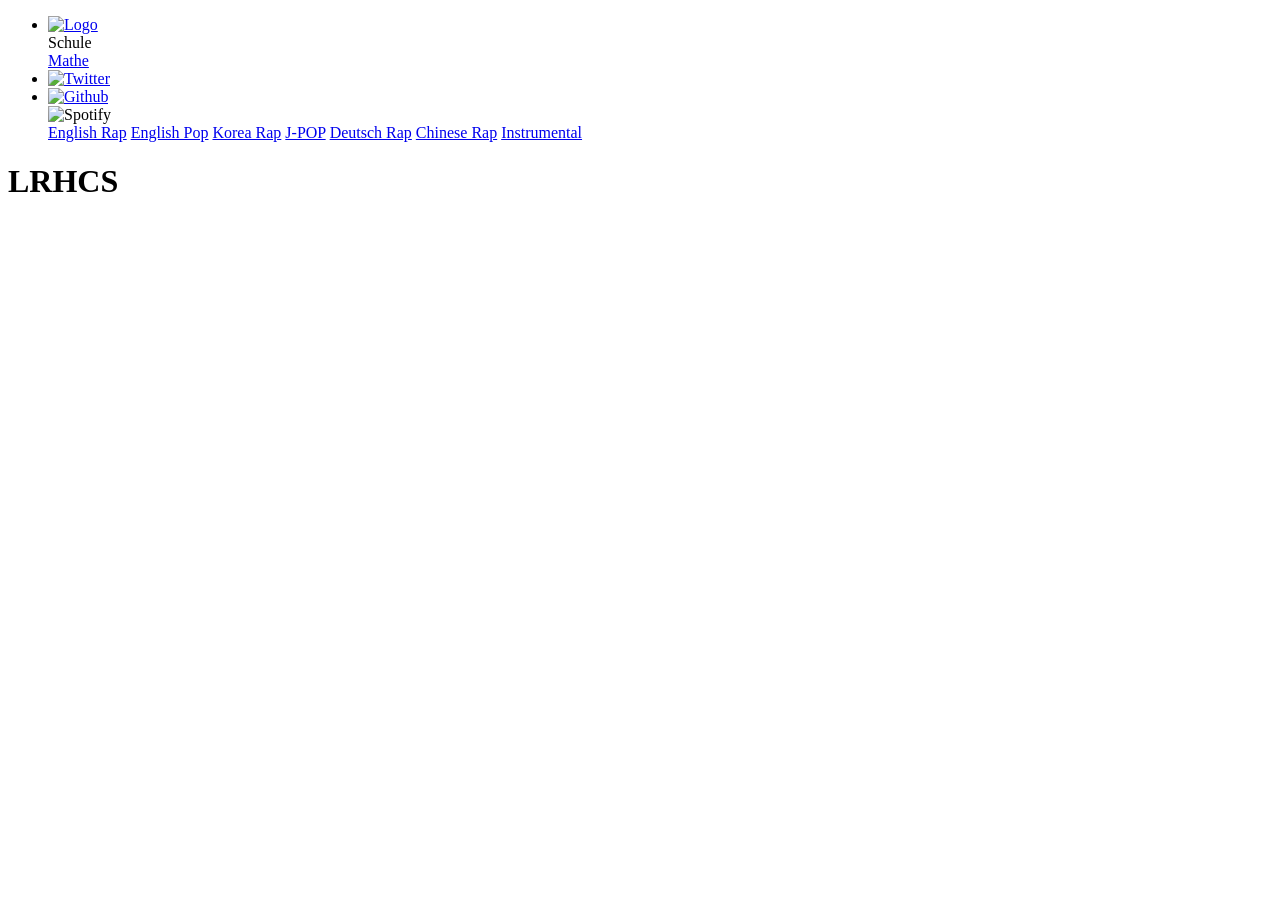
==== INDEX.html @ 8b46be04 "Initial commit" ====
<!DOCTYPE html>
<html lang="en">

<!--Headers-->
<head>
    <title>LRHCS&#128512;</title>
    <meta charset="UTF-8">
    <meta name="description" content="Rui ist schlau">
    <meta name="keywords" content="KSS, Learn, Zusammenfassung">
    <meta name="author" content="LRHCS">
    <meta name="viewport" content="width=device-width, initial-scale=1.0">
    <base href="http://localhost:63342/WEB/INDEX.html?_ijt=aep20dqs6qkdo4tin81c8d0vbs&_ij_reload=RELOAD_ON_SAVE" target="_blank">
    <!--Link to the CSS and shows icon on the top of the browser-->
    <link rel="stylesheet" href="CSS/Style.css">
    <link rel="icon" type="image/x-icon" href="Pictures/LOGO.png">

</head>
<body>


<!--Navigate bar-->
<ul>
    <!--My Logo and when clicked goes back to Homepage-->
    <li><a href="http://localhost:63342/WEB/INDEX.html?_ijt=aep20dqs6qkdo4tin81c8d0vbs&_ij_reload=RELOAD_ON_SAVE"><img src="Pictures/LOGO%20ME.png" alt="Logo" class="main_logo"></img></a></li>


    <!--Drop down list for the school-->
    <div class="dropdown">
        <a class="dropbtn">Schule</a>
        <div class="dropdown-content">
            <a href="http://localhost:63342/WEB/School/Mathe.html?_ijt=v4foojb3ge73bjgftbso4qvnnt&_ij_reload=RELOAD_ON_SAVE">Mathe</a>
        </div>
    </div>


    <!--Media navigate bar-->
    <li class="media"><a href="https://twitter.com/LrhcsR"><img src="Pictures/Twitter.png" alt="Twitter" style="width:23px;height:23px;"></img></a></li>
    <li class="media"><a href="https://github.com/LRHCS"><img src="Pictures/Github.png" alt="Github" style="width:23px;height:23px;"></img></a></li>


    <!--Spotify-->
    <div class="dropdown media">
        <a class="dropbtn"><img src="Pictures/spotify-download-logo-30.png" alt="Spotify" style="width:23px;height:23px;padding: 0px"></a>
        <div class="dropdown-content">
            <a href="https://open.spotify.com/playlist/1KqF4gIdwiOrSZCqc6RFKl?si=0eb8604f9c724b0f">English Rap</a>
            <a href="https://open.spotify.com/playlist/1HS1nUixeX2wMOdTTHEDa2?si=62512e51fe9f4148">English Pop</a>
            <a href="https://open.spotify.com/playlist/5A65yyDzKMEXUG0QWcDopR?si=72d5b96ea96040d9">Korea Rap</a>
            <a href="https://open.spotify.com/playlist/2irvX6PQI7GYE0HRUTEaJn?si=02d4eab3bc1f486f">J-POP</a>
            <a href="https://open.spotify.com/playlist/1gHSiR070MYIKyo3kN374j?si=34b2dee7d6a8457e">Deutsch Rap</a>
            <a href="https://open.spotify.com/playlist/61097CX0UKWvRqLBVoWgYX?si=41627623e79f41b0">Chinese Rap</a>
            <a href="https://open.spotify.com/playlist/0Y0CgWtjRAKPzTFawtVVx0?si=4282f4edb67045fa">Instrumental</a>
        </div>
    </div>
</ul>



<h1 title="Im da best"class="title"><b>LRHCS</b></h1>



</body>
</html>
---- CSS/Style.css ----
/*It makes whole website black and change the font to sans-serif*/
* {
    background: black;
    font-family: sans-serif;
}

/*Css for the title*/
.title{
    background-color: black;
    color: white;
    font-size: 100px;
    font-style: oblique;
    margin: 200px;
}


/*The list element of the navigate bar goes from right to left*/
.media{
    float: right;
}

/*The titles of the Subject*/
.fach{
    text-align: center;
    padding: 0px;
    margin: 0px;
    font-size: 110px;
    color: white;

}

/*The big LOGO one the top-left*/
.main_logo {
    width: 100px;
    height: 100px;
}

/*Center the Big title*/
h1{
    text-align:center;
    padding: 200px;
}

/*Remove the prefix of the list remove the Box */
ul {
     list-style-type: none;
     margin: 0;
     padding: 0;
     overflow: hidden;
     background-color: #000000;
     font-size: 20px
 }

/*start from left*/
li {
    float: left;
}


li a {
    display: block;
    color: white;
    text-align: center;
    padding: 16px;
    text-decoration: none;
}

li a:hover {
    background-color: white;
}



.dropdown-content a
{
    color:white;
    padding:12px 16px;
    text-decoration:none;
    display:block;
}

li a, .dropbtn
{
    display:inline-block;
    color:white;
    text-align:center;
    padding:14px 16px;
    text-decoration:none;
}

li a:hover, .dropdown:hover, .dropbtn
{
    background-color: black;;
}

.dropdown
{
    display:inline-block;
}

.dropdown-content
{
    display:none;
    position:absolute;
    background-color:#000000;
    min-width:160px;
    box-shadow:0px 8px 16px 0px rgba(0,0,0,0.2);
}

/*change the color when the mouse is on the title*/
.dropdown-content a:hover {background-color: gray}


.dropdown:hover .dropdown-content
{
    display:block;
}
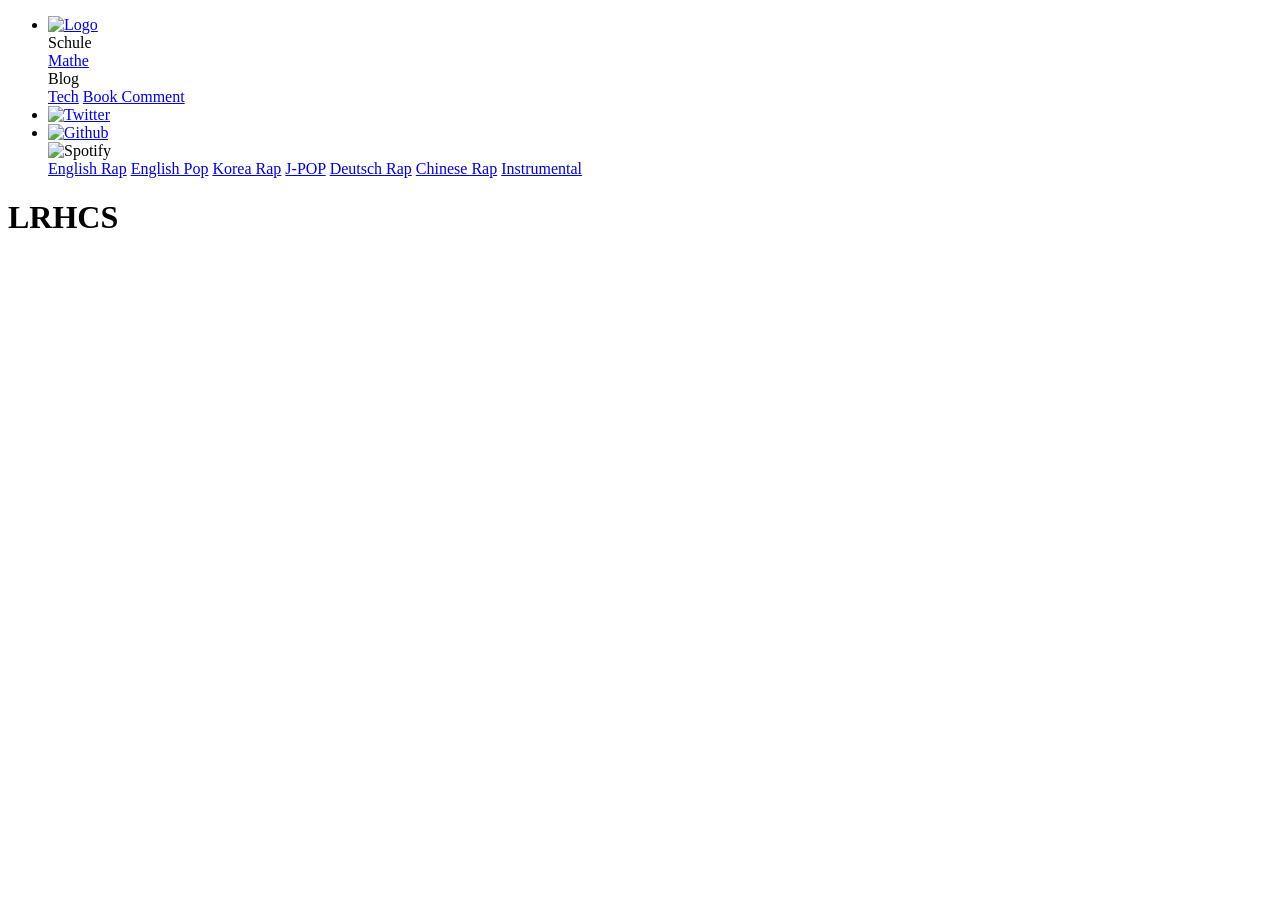
==== commit 0c86f12a: "Add the Blog and the line between the blocks from the navigate bar" ====
--- a/INDEX.html
+++ b/INDEX.html
@@ -26,11 +26,20 @@
 
     <!--Drop down list for the school-->
     <div class="dropdown">
-        <a class="dropbtn">Schule</a>
+        <a class="dropbtn strich">Schule</a>
         <div class="dropdown-content">
             <a href="http://localhost:63342/WEB/School/Mathe.html?_ijt=v4foojb3ge73bjgftbso4qvnnt&_ij_reload=RELOAD_ON_SAVE">Mathe</a>
         </div>
     </div>
+
+    <div class="dropdown">
+        <a class="dropbtn">Blog</a>
+        <div class="dropdown-content">
+            <a href="http://localhost:63342/WEB/School/Mathe.html?_ijt=v4foojb3ge73bjgftbso4qvnnt&_ij_reload=RELOAD_ON_SAVE">Tech</a>
+            <a href="http://localhost:63342/WEB/School/Mathe.html?_ijt=v4foojb3ge73bjgftbso4qvnnt&_ij_reload=RELOAD_ON_SAVE">Book Comment</a>
+        </div>
+    </div>
+
 
 
     <!--Media navigate bar-->
--- a/CSS/Style.css
+++ b/CSS/Style.css
@@ -18,6 +18,11 @@
 /*The list element of the navigate bar goes from right to left*/
 .media{
     float: right;
+}
+
+
+.strich{
+    border-right: white solid 0.5px;
 }
 
 /*The titles of the Subject*/
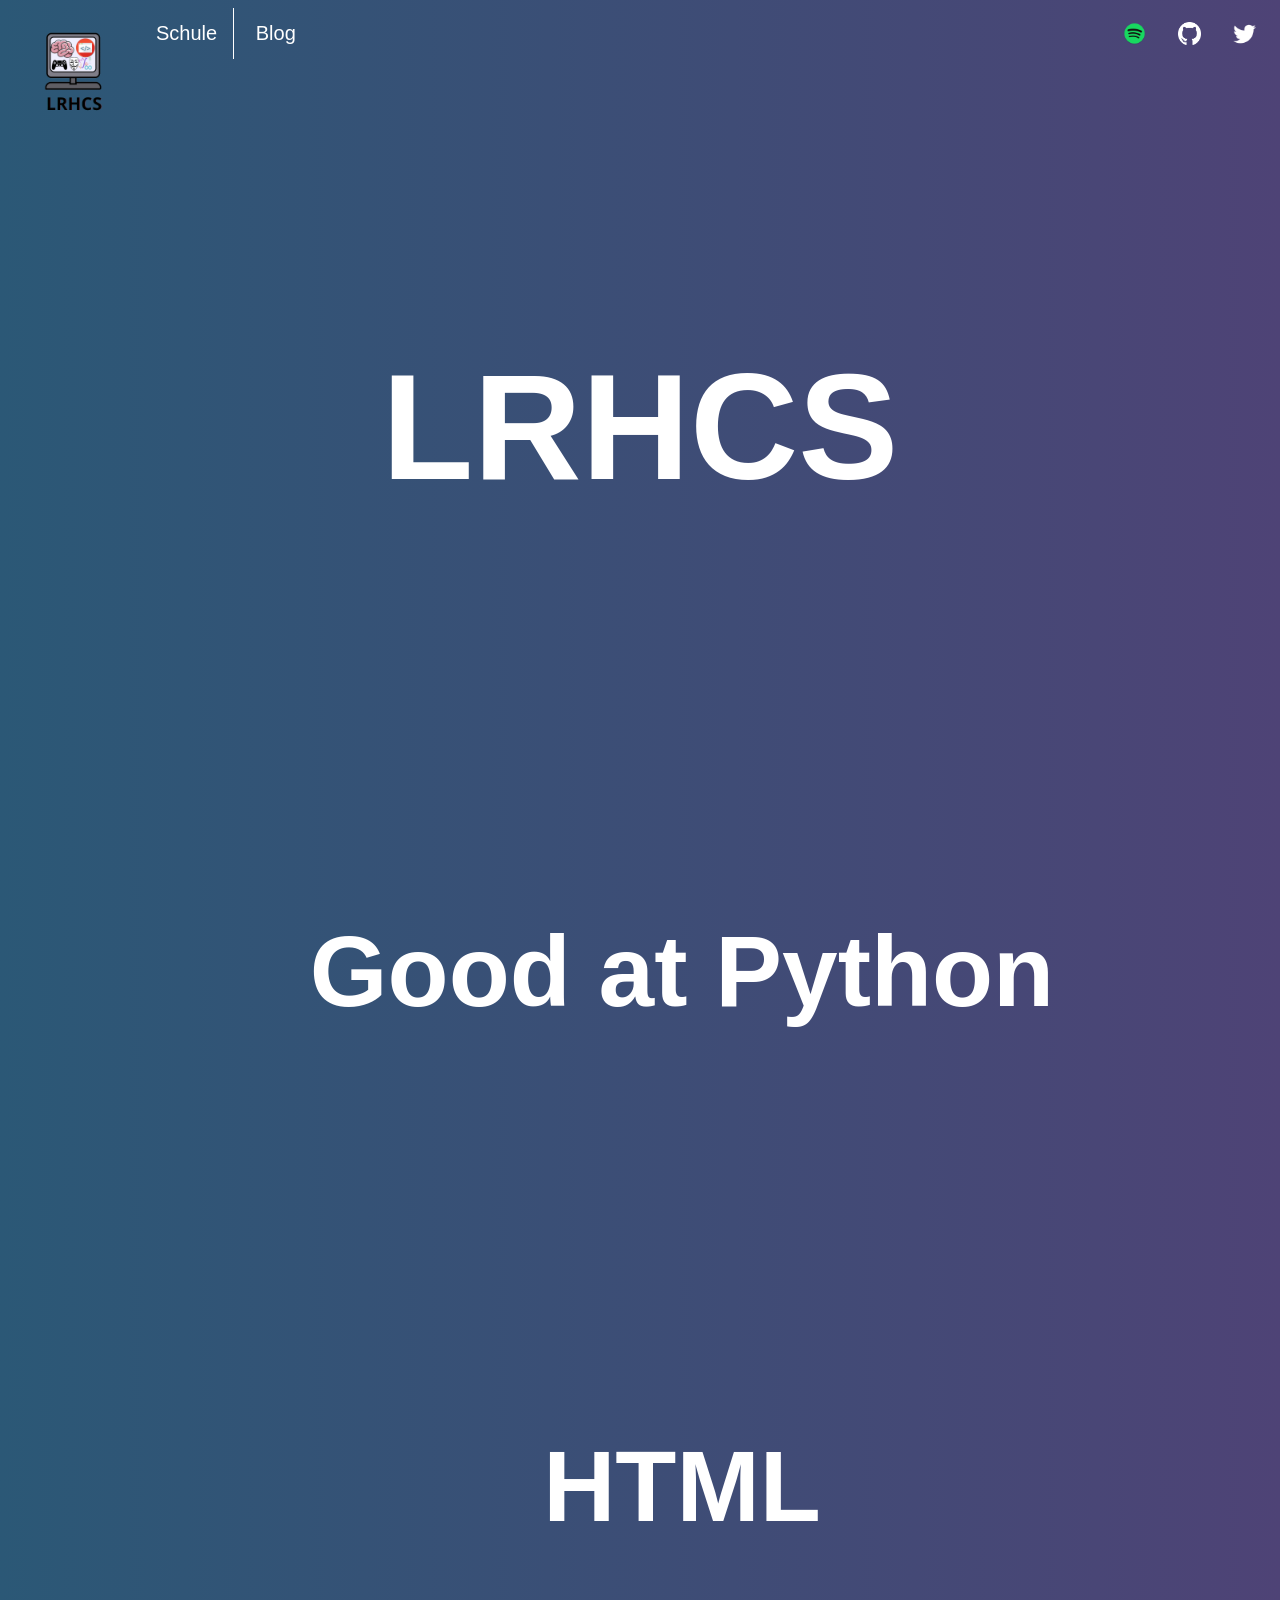
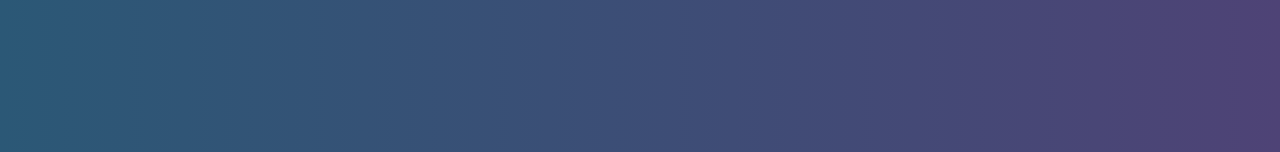
==== commit 9c079cce: "New logo and background color" ====
--- a/INDEX.html
+++ b/INDEX.html
@@ -9,11 +9,13 @@
     <meta name="keywords" content="KSS, Learn, Zusammenfassung">
     <meta name="author" content="LRHCS">
     <meta name="viewport" content="width=device-width, initial-scale=1.0">
-    <base href="http://localhost:63342/WEB/INDEX.html?_ijt=aep20dqs6qkdo4tin81c8d0vbs&_ij_reload=RELOAD_ON_SAVE" target="_blank">
-    <!--Link to the CSS and shows icon on the top of the browser-->
-    <link rel="stylesheet" href="CSS/Style.css">
+    <!--Link to the CSS and JS and shows icon on the top of the browser-->
+    <link rel="stylesheet" href="./CSS/Style.css">
     <link rel="icon" type="image/x-icon" href="Pictures/LOGO.png">
-
+    <script src="Javascript/JS.js"></script>
+    <!--jQuery-->
+    <script src="https://code.jquery.com/jquery-3.6.0.slim.js" integrity="sha384-fuUlMletgG/KCb0NwIZTW6aMv/YBbXe0Wt71nwLRreZZpesG/N/aURjEZCG6mtYn" crossorigin="anonymous"></script>
+    <script src="https://ajax.googleapis.com/ajax/libs/jquery/3.5.1/jquery.min.js"></script>
 </head>
 <body>
 
@@ -21,7 +23,10 @@
 <!--Navigate bar-->
 <ul>
     <!--My Logo and when clicked goes back to Homepage-->
-    <li><a href="http://localhost:63342/WEB/INDEX.html?_ijt=aep20dqs6qkdo4tin81c8d0vbs&_ij_reload=RELOAD_ON_SAVE"><img src="Pictures/LOGO%20ME.png" alt="Logo" class="main_logo"></img></a></li>
+    <li><a href="http://localhost:63342/WEB/INDEX.html?_ijt=aep20dqs6qkdo4tin81c8d0vbs&_ij_reload=RELOAD_ON_SAVE"><img src="Pictures/LOGO%20ME.png" alt="Logo" class="main_logo" ></img></a></li>
+
+
+
 
 
     <!--Drop down list for the school-->
@@ -35,11 +40,10 @@
     <div class="dropdown">
         <a class="dropbtn">Blog</a>
         <div class="dropdown-content">
-            <a href="http://localhost:63342/WEB/School/Mathe.html?_ijt=v4foojb3ge73bjgftbso4qvnnt&_ij_reload=RELOAD_ON_SAVE">Tech</a>
-            <a href="http://localhost:63342/WEB/School/Mathe.html?_ijt=v4foojb3ge73bjgftbso4qvnnt&_ij_reload=RELOAD_ON_SAVE">Book Comment</a>
+            <a href="http://localhost:63342/WEB/Blog/Programming/Techblog.html?_ijt=q859aks4l6f38ct713t0pefvgl&_ij_reload=RELOAD_ON_SAVE">Tech</a>
+            <a href="http://localhost:63342/WEB/School/Mathe.html?_ijt=v4foojb3ge73bjgftbso4qvnnt&_ij_reload=RELOAD_ON_SAVE" style="width: 85%">Book Comment</a>
         </div>
     </div>
-
 
 
     <!--Media navigate bar-->
@@ -47,10 +51,12 @@
     <li class="media"><a href="https://github.com/LRHCS"><img src="Pictures/Github.png" alt="Github" style="width:23px;height:23px;"></img></a></li>
 
 
+
+
     <!--Spotify-->
     <div class="dropdown media">
         <a class="dropbtn"><img src="Pictures/spotify-download-logo-30.png" alt="Spotify" style="width:23px;height:23px;padding: 0px"></a>
-        <div class="dropdown-content">
+        <div class="dropdown-content full_width">
             <a href="https://open.spotify.com/playlist/1KqF4gIdwiOrSZCqc6RFKl?si=0eb8604f9c724b0f">English Rap</a>
             <a href="https://open.spotify.com/playlist/1HS1nUixeX2wMOdTTHEDa2?si=62512e51fe9f4148">English Pop</a>
             <a href="https://open.spotify.com/playlist/5A65yyDzKMEXUG0QWcDopR?si=72d5b96ea96040d9">Korea Rap</a>
@@ -62,9 +68,12 @@
     </div>
 </ul>
 
+<h1 title="Im da best"class="title"><b>LRHCS</b></h1>
 
 
-<h1 title="Im da best"class="title"><b>LRHCS</b></h1>
+<h1 title="best"class="title2"><b>Good at Python</b></h1>
+<h1 title="Im da best"class="title2"><b>HTML</b></h1>
+
 
 
 
--- a/CSS/Style.css
+++ b/CSS/Style.css
@@ -1,19 +1,53 @@
-
 /*It makes whole website black and change the font to sans-serif*/
 * {
-    background: black;
+
     font-family: sans-serif;
+    color: white;
+    user-select: none;
 }
 
 /*Css for the title*/
-.title{
-    background-color: black;
+.title {
+    color: white;
+    font-size: 150px;
+    margin: auto;
+    width: 50%;
+    text-align: center;
+}
+
+body{
+    background: rgb(43,88,118);
+    background: linear-gradient(90deg, rgba(43,88,118,1) 0%, rgba(78,67,118,1) 100%);
+}
+
+/*Css for the title*/
+.title:hover{
+    color: white;
+    font-size: 150px;
+    margin: auto;
+    width: 50%;
+    text-shadow: 1px 1px 2px gray, 0 0 25px darkcyan, 0 0 25px blue;
+    transition-duration: 0.7s;
+    text-align: center;
+}
+
+.title2{
+    font-family: sans-serif;
+    font-size:100px;
+    text-align: center;
+    margin: auto;
+    width: 75%;
+}
+
+.title2:hover{
     color: white;
     font-size: 100px;
-    font-style: oblique;
-    margin: 200px;
-}
-
+    margin: auto;
+    width: 75%;
+    text-shadow: 1px 1px 2px gray, 0 0 25px darkcyan, 0 0 25px blue;
+    transition-duration: 0.7s;
+    text-align: center;
+}
 
 /*The list element of the navigate bar goes from right to left*/
 .media{
@@ -31,14 +65,21 @@
     padding: 0px;
     margin: 0px;
     font-size: 110px;
-    color: white;
-
 }
 
 /*The big LOGO one the top-left*/
 .main_logo {
     width: 100px;
     height: 100px;
+    border-radius: 50%;
+}
+
+.main_logo:hover {
+    width: 100px;
+    height: 100px;
+    box-shadow: 15px 10px 1px #333333;
+    border-radius: 50%;
+    transition-duration: 0.4s;
 }
 
 /*Center the Big title*/
@@ -49,13 +90,12 @@
 
 /*Remove the prefix of the list remove the Box */
 ul {
-     list-style-type: none;
-     margin: 0;
-     padding: 0;
-     overflow: hidden;
-     background-color: #000000;
-     font-size: 20px
- }
+    list-style-type: none;
+    margin: 0;
+    padding: 0;
+    overflow: hidden;
+    font-size: 20px
+}
 
 /*start from left*/
 li {
@@ -65,7 +105,6 @@
 
 li a {
     display: block;
-    color: white;
     text-align: center;
     padding: 16px;
     text-decoration: none;
@@ -73,13 +112,13 @@
 
 li a:hover {
     background-color: white;
+    transition-duration: 0.4s;
 }
 
 
 
 .dropdown-content a
 {
-    color:white;
     padding:12px 16px;
     text-decoration:none;
     display:block;
@@ -88,7 +127,6 @@
 li a, .dropbtn
 {
     display:inline-block;
-    color:white;
     text-align:center;
     padding:14px 16px;
     text-decoration:none;
@@ -96,30 +134,164 @@
 
 li a:hover, .dropdown:hover, .dropbtn
 {
-    background-color: black;;
+    background-color: transparent;;
 }
 
 .dropdown
 {
     display:inline-block;
+
 }
 
 .dropdown-content
 {
     display:none;
     position:absolute;
-    background-color:#000000;
     min-width:160px;
     box-shadow:0px 8px 16px 0px rgba(0,0,0,0.2);
 }
 
 /*change the color when the mouse is on the title*/
-.dropdown-content a:hover {background-color: gray}
+.dropdown-content a:hover {background-color: gray;transition-duration: 0.4s;}
+.dropdown-content a:active {background-color: lightgray}
 
 
 .dropdown:hover .dropdown-content
 {
     display:block;
-}
-
-
+    transition-duration: 0.4s;
+}
+
+
+
+
+/* Create three unequal columns that floats next to each other */
+.column {
+    float: left;
+    padding: 10px;
+}
+
+/* Left and right column */
+.column.side {
+    width: 25%;
+}
+
+/* Middle column */
+.column.middle {
+    width: 50%;
+}
+
+/* Clear floats after the columns */
+.row:after {
+    content: "";
+    display: table;
+    clear: both;
+}
+
+/* Responsive layout - makes the three columns stack on top of each other instead of next to each other */
+@media screen and (max-width: 600px) {
+    .column.side, .column.middle {
+        width: 100%;
+    }
+}
+
+.header {
+    padding: 50px;
+    text-align: center;
+}
+
+.tooltip {
+    position: relative;
+    display: inline-block;
+    border-bottom: 1px dotted gray;
+}
+
+.tooltip .tooltiptext {
+    visibility: hidden;
+    width: 120px;
+    background-color: gray;
+    color: #fff;
+    text-align: center;
+    border-radius: 6px;
+    padding: 5px 0;
+    position: absolute;
+    z-index: 1;
+    top: 150%;
+    left: 50%;
+    margin-left: -60px;
+}
+
+.tooltip .tooltiptext::after {
+    content: "";
+    position: absolute;
+    bottom: 100%;
+    left: 50%;
+    margin-left: -5px;
+    border-width: 5px;
+    border-style: solid;
+    border-color: transparent transparent gray transparent;
+}
+
+.tooltip:hover .tooltiptext {
+    visibility: visible;
+}
+
+.container {
+    position: relative;
+    width: 50%;
+}
+
+.image {
+    display: block;
+    width: 100%;
+    height: auto;
+}
+
+.overlay {
+    position: absolute;
+    bottom: 100%;
+    left: 0;
+    right: 0;
+    background-color: gray;
+    overflow: hidden;
+    width: 15%;
+    height: 0;
+    transition: .5s ease;
+}
+
+.container:hover .overlay {
+    bottom: 0;
+    height: 100%;
+}
+
+.text {
+    white-space: nowrap;
+    color: white;
+    font-size: 20px;
+    position: absolute;
+    overflow: hidden;
+    top: 50%;
+    left: 50%;
+    transform: translate(-50%, -50%);
+    -ms-transform: translate(-50%, -50%);
+    background-color: gray;
+}
+
+.full_width{
+    width: 100%;
+}
+
+
+.button {
+    background-color: #4CAF50; /* Green */
+    border: none;
+    color: white;
+    padding: 15px 32px;
+    text-align: center;
+    text-decoration: none;
+    display: inline-block;
+    font-size: 16px;
+    margin: 4px 2px;
+    cursor: pointer;
+    transition-duration: 0.4s;
+}
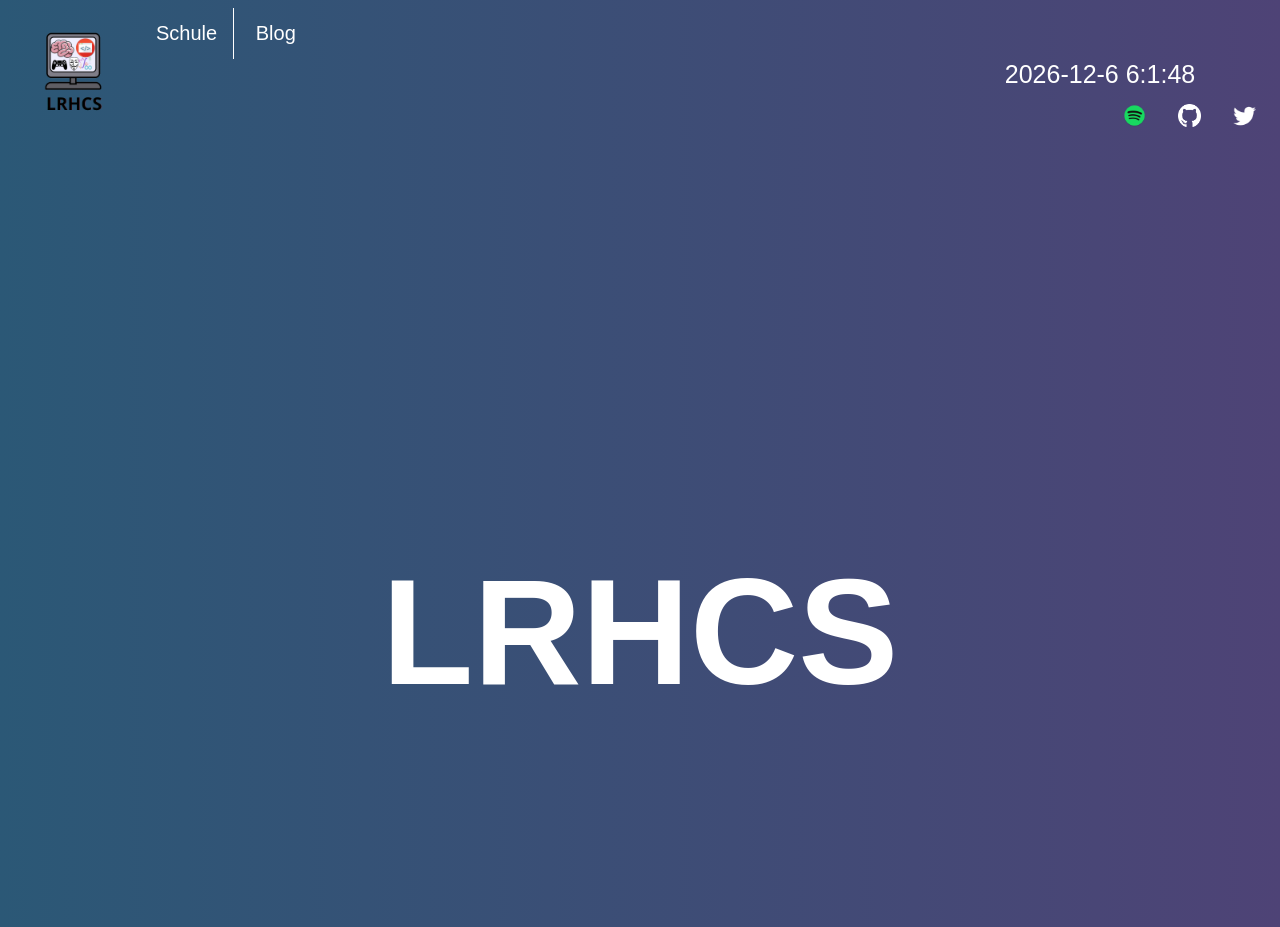
==== commit 302ff3b0: "Fix the Bug of the Nav bar" ====
--- a/INDEX.html
+++ b/INDEX.html
@@ -13,9 +13,6 @@
     <link rel="stylesheet" href="./CSS/Style.css">
     <link rel="icon" type="image/x-icon" href="Pictures/LOGO.png">
     <script src="Javascript/JS.js"></script>
-    <!--jQuery-->
-    <script src="https://code.jquery.com/jquery-3.6.0.slim.js" integrity="sha384-fuUlMletgG/KCb0NwIZTW6aMv/YBbXe0Wt71nwLRreZZpesG/N/aURjEZCG6mtYn" crossorigin="anonymous"></script>
-    <script src="https://ajax.googleapis.com/ajax/libs/jquery/3.5.1/jquery.min.js"></script>
 </head>
 <body>
 
@@ -41,9 +38,15 @@
         <a class="dropbtn">Blog</a>
         <div class="dropdown-content">
             <a href="http://localhost:63342/WEB/Blog/Programming/Techblog.html?_ijt=q859aks4l6f38ct713t0pefvgl&_ij_reload=RELOAD_ON_SAVE">Tech</a>
-            <a href="http://localhost:63342/WEB/School/Mathe.html?_ijt=v4foojb3ge73bjgftbso4qvnnt&_ij_reload=RELOAD_ON_SAVE" style="width: 85%">Book Comment</a>
+            <a href="http://localhost:63342/WEB/School/Mathe.html?_ijt=v4foojb3ge73bjgftbso4qvnnt&_ij_reload=RELOAD_ON_SAVE">Book Comment</a>
         </div>
     </div>
+
+    <div class="dropdown">
+        <input type="text" id="currentDateTime" style="color: white;background-color: transparent;border: none;text-align: center; display: block;margin-right: auto;margin-left: 800px;font-size: 25px">
+    </div>
+
+
 
 
     <!--Media navigate bar-->
@@ -70,12 +73,13 @@
 
 <h1 title="Im da best"class="title"><b>LRHCS</b></h1>
 
+</body>
+</html>
 
-<h1 title="best"class="title2"><b>Good at Python</b></h1>
-<h1 title="Im da best"class="title2"><b>HTML</b></h1>
-
-
-
-
-</body>
-</html>+<script>
+    var today = new Date();
+    var date = today.getFullYear()+'-'+(today.getMonth()+1)+'-'+today.getDate();
+    var time = today.getHours() + ":" + today.getMinutes() + ":" + today.getSeconds();
+    var dateTime = date+' '+time;
+    document.getElementById("currentDateTime").value = dateTime;
+</script>
--- a/CSS/Style.css
+++ b/CSS/Style.css
@@ -11,6 +11,7 @@
     color: white;
     font-size: 150px;
     margin: auto;
+    padding-top: 400px;
     width: 50%;
     text-align: center;
 }
@@ -77,7 +78,7 @@
 .main_logo:hover {
     width: 100px;
     height: 100px;
-    box-shadow: 15px 10px 1px #333333;
+    box-shadow: 15px 0px 30px #2c58aa;
     border-radius: 50%;
     transition-duration: 0.4s;
 }
